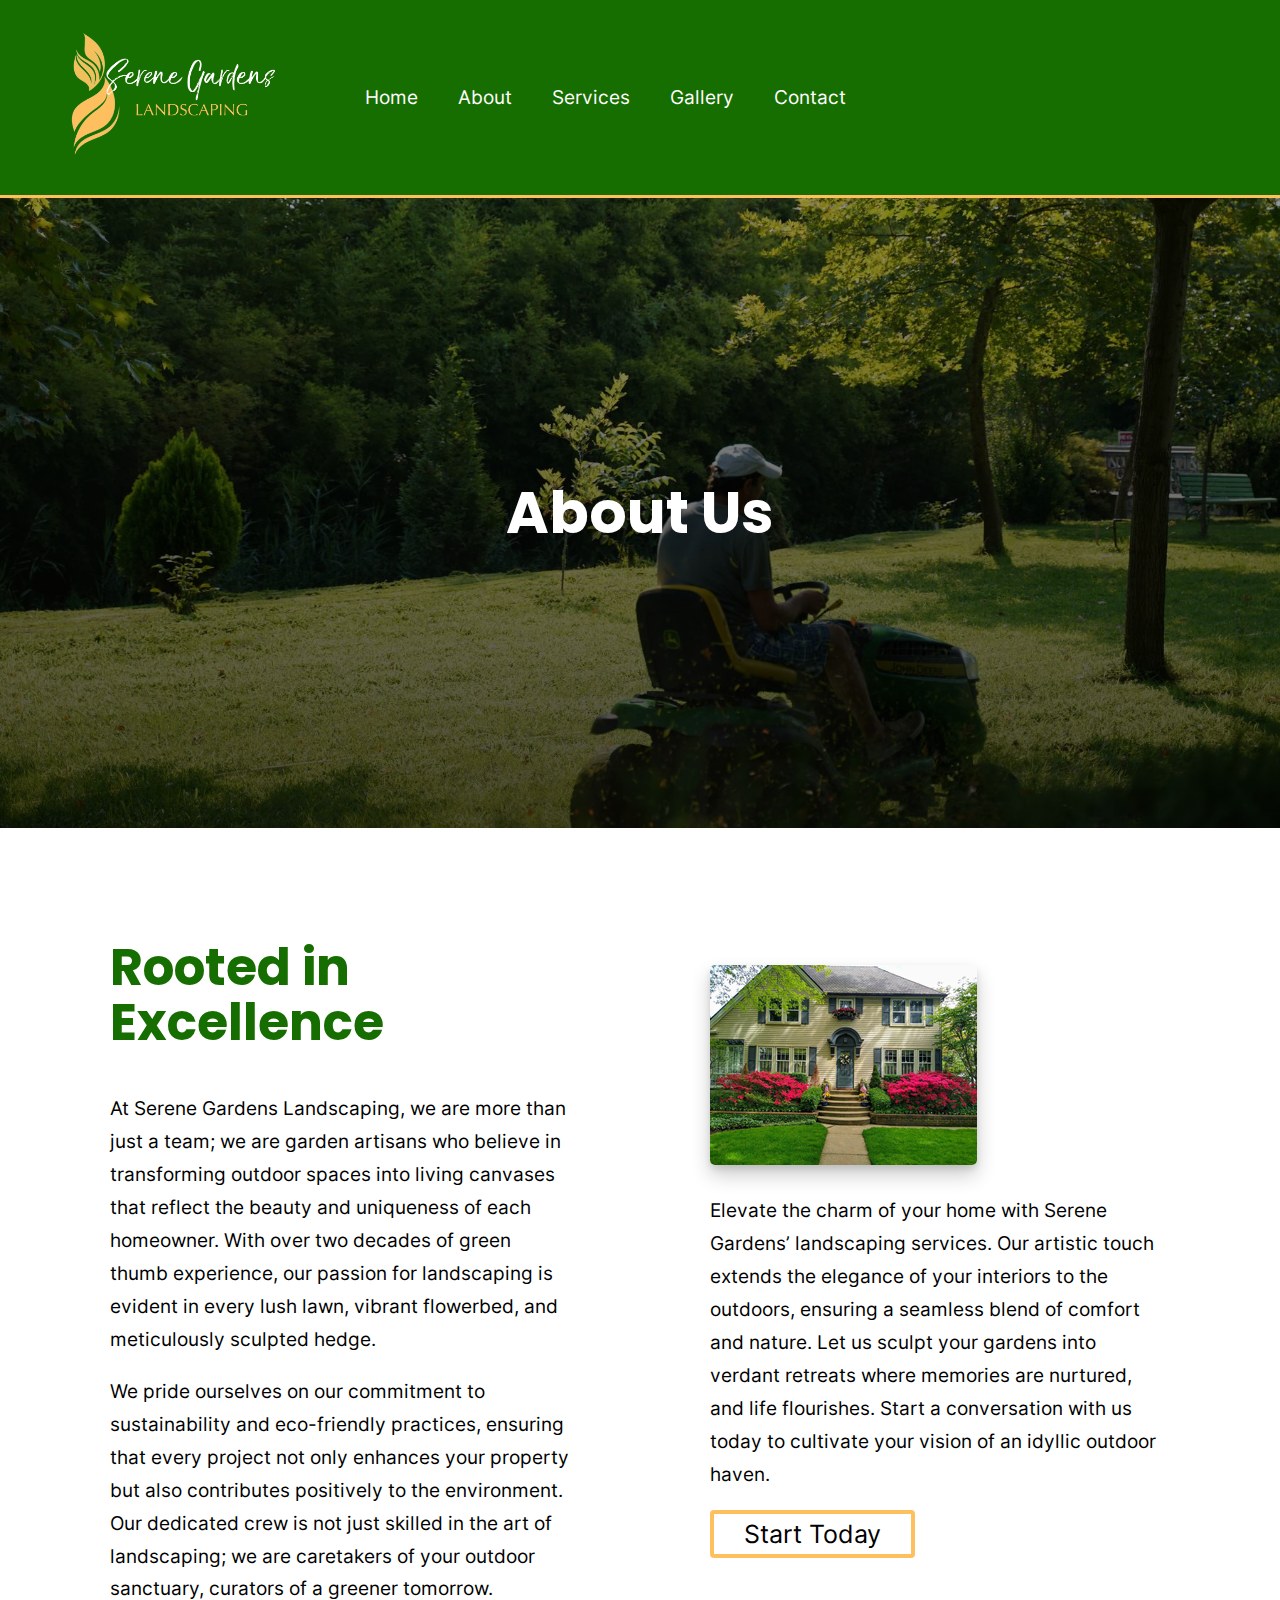
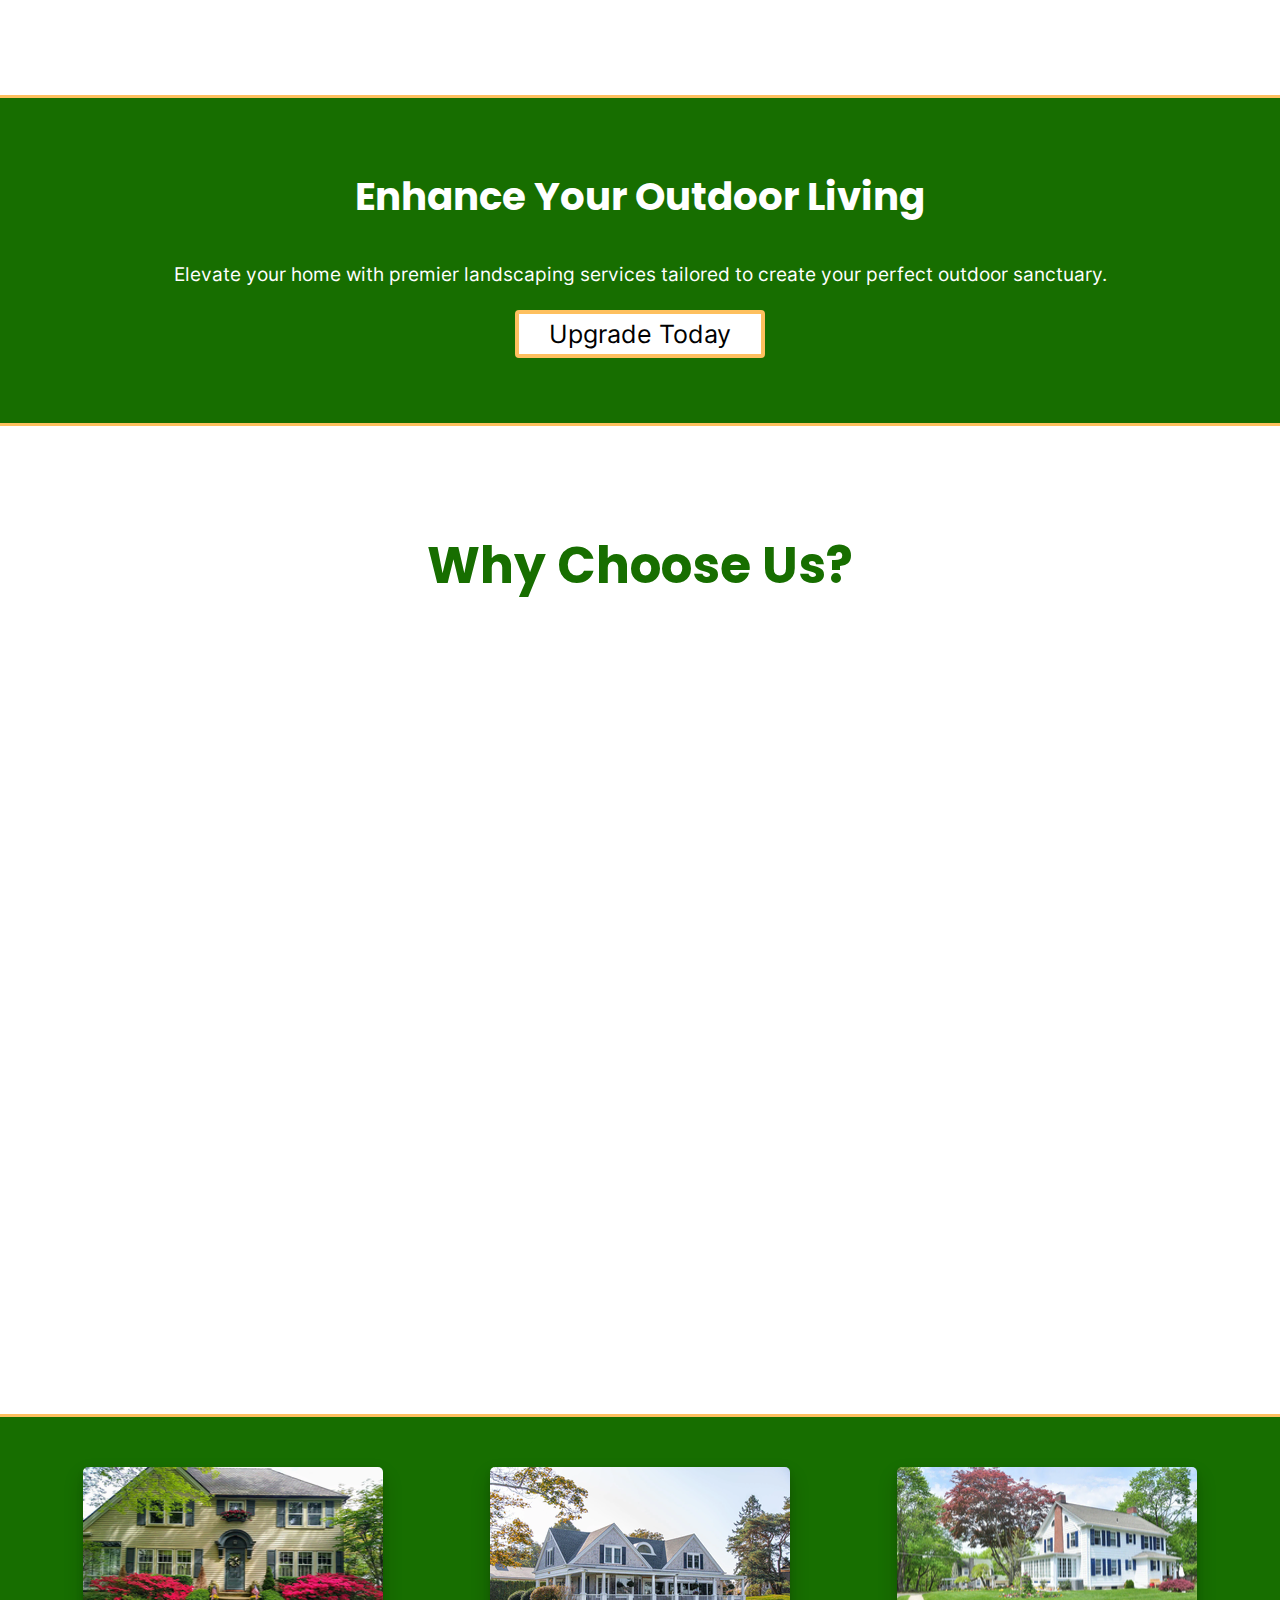
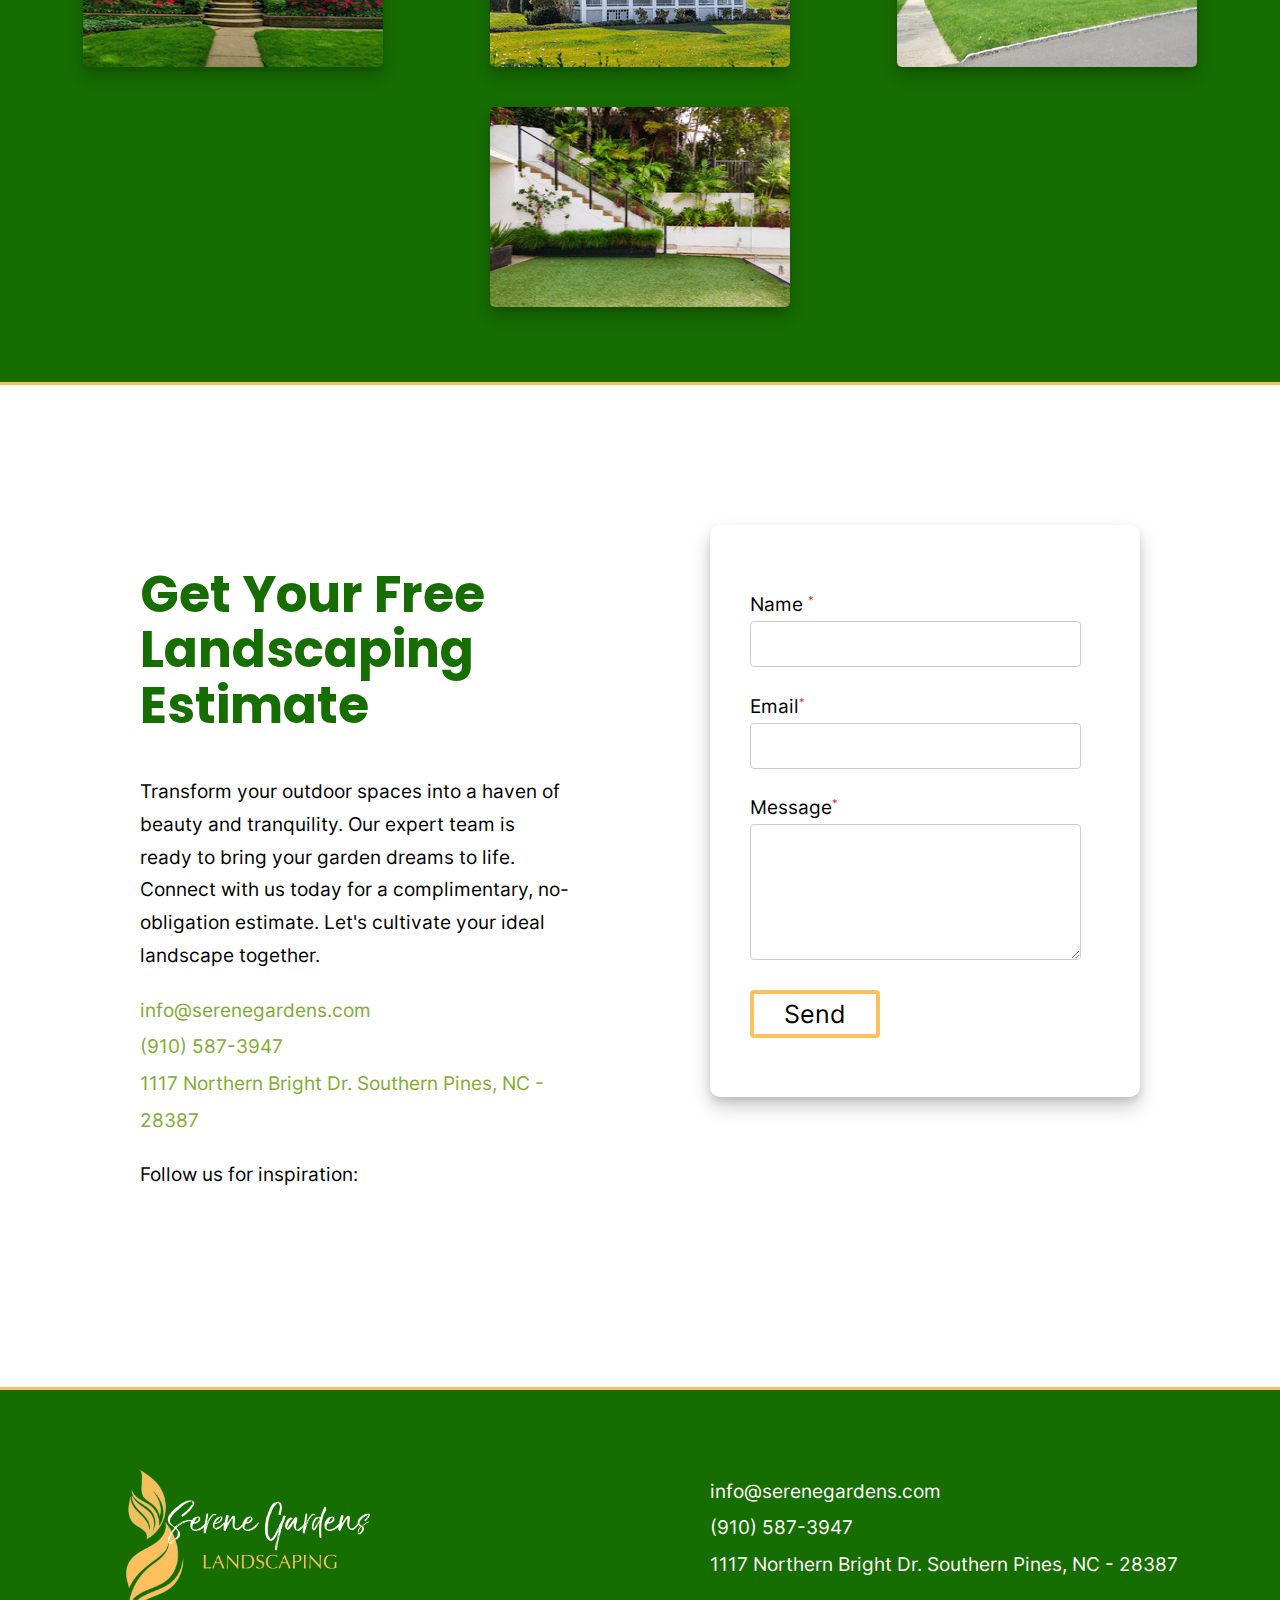
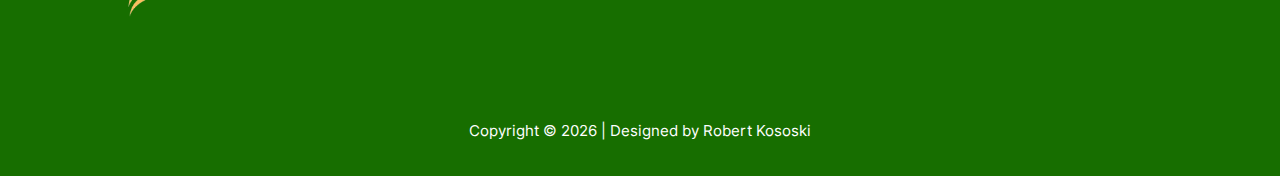
==== about.html @ 55a21458 "Initial Commit" ====
<!DOCTYPE html>
<html lang="en">
  <head>
    <meta charset="UTF-8" />
    <meta name="viewport" content="width=device-width, initial-scale=1.0" />
    <title>About | Serene Gardens | Southern Pines, NC</title>
    <link href="assets/scss/main.css" rel="stylesheet" />

    <!-- Above the fold images to preload -->
    <link rel="preload" href="assets/images/main-nav-logo.webp" as="image" />
    <link
      rel="preload"
      as="font"
      type="font/woff"
      href="/assets/fonts/Poppins-Black.woff"
      crossorigin
    />
    <link
      rel="preload"
      as="font"
      type="font/woff"
      href="/assets/fonts/Inter-Regular.woff"
      crossorigin
    />
    <!-- End preload -->
  </head>
  <body>
    <!-- ------------------START DESKTOP NAVIGATION---------------------------- -->
    <nav>
      <div class="navigation">
        <a class="nav-logo" href="index.html" target="_self">
          <img
            src="assets/images/main-nav-logo.webp"
            alt="Serene Gardens Landscaping"
          />
        </a>

        <a href="index.html" class="nav-link">Home</a>
        <a href="#" target="_self" class="nav-link">About</a>
        <div class="nav-item">
          <a href="#" target="_self" class="nav-link services-link">Services</a>
          <div class="dropdown-content">
            <a href="lawn-care.html" target="_self">Lawn Care</a>
            <a href="shrubbery.html" target="_self">Shrubbery</a>
            <a href="mowing-edging.html" target="_self">Mowing & Edging</a>
          </div>
        </div>
        <a href="gallery.html" target="_self" class="nav-link">Gallery</a>
        <a href="contact.html" target="_self" class="nav-link">Contact</a>
        <div class="mobile-menu">
          <a href="#"
            ><img
              class="hamburger-icon"
              src="assets/images/icons/hamburger.webp"
              alt="Mobile Menu"
          /></a>
        </div>
      </div>
    </nav>
    <!-- ------------------END DESKTOP NAVIGATION---------------------------- -->

    <!-- ------------------START MOBILE NAVIGATION---------------------------- -->
    <nav>
      <div class="mobile-menu-expanded">
        <div class="mobile-links">
          <a href="index.html" class="mobile-nav-link">Home</a><br />
          <a href="#" class="mobile-nav-link">About</a><br />
          <a href="lawn-care.html" class="mobile-nav-link">Lawn Care</a><br />
          <a href="shrubbery.html" class="mobile-nav-link">Shrubbery</a><br />
          <a href="mowing-edging.html" class="mobile-nav-link"
            >Mowing & Edging</a
          ><br />
          <a href="gallery.html" class="mobile-nav-link">Gallery</a> <br />
          <a href="contact.html" class="mobile-nav-link">Contact</a><br />
        </div>
      </div>
    </nav>
    <!-- ------------------END MOBILE NAVIGATION---------------------------- -->

    <!-- ------------------START HERO---------------------------- -->
    <div class="hero">
        <div class="hero-image-about">
          <div class="hero-text">
            <h1>About Us</h1>
            <!-- <p>Welcome to Our Website</p> -->
            <!-- <a href="contact.html"><button>Contact Us</button></a> -->
          </div>
        </div>
      </div>
    <!-- ------------------END HERO---------------------------- -->

    <!-- START 2 COLUMN FLEXBOX - ABOUT US-->
    <section class="two-column-flex-container about-us">
        <div class="two-column-flex-item">
            <h2>Rooted in Excellence</h2>
            <p>
                At Serene Gardens Landscaping, we are more than just a team; we are garden artisans who believe in transforming outdoor spaces into living canvases that reflect the beauty and uniqueness of each homeowner. With over two decades of green thumb experience, our passion for landscaping is evident in every lush lawn, vibrant flowerbed, and meticulously sculpted hedge.

            </p>
            <p>
                We pride ourselves on our commitment to sustainability and eco-friendly practices, ensuring that every project not only enhances your property but also contributes positively to the environment. Our dedicated crew is not just skilled in the art of landscaping; we are caretakers of your outdoor sanctuary, curators of a greener tomorrow.
            </p>
        </div>
        <div class="two-column-flex-item">
            <img class= "about-image" src="assets/images/small gallery/front of large home with red plants.webp">
            <p>
                Elevate the charm of your home with Serene Gardens’ landscaping services. Our artistic touch extends the elegance of your interiors to the outdoors, ensuring a seamless blend of comfort and nature. Let us sculpt your gardens into verdant retreats where memories are nurtured, and life flourishes. Start a conversation with us today to cultivate your vision of an idyllic outdoor haven.
            </p>
            <a href="#cta"><button>Start Today</button></a>
        </div>
    </section>
    <!-- END 2 COLUMN FLEXBOX - ABOUT US-->
    

    <!-- --START FULL WIDTH BANNER-- -->

    <section class="full-width-banner">
      <div>
        <h3>Enhance Your Outdoor Living</h3>
        <p>
          Elevate your home with premier landscaping services tailored to create
          your perfect outdoor sanctuary.
        </p>
        <a href="#cta"><button>Upgrade Today</button></a>
      </div>
    </section>

    <!-- --END FULL WIDTH BANNER-- -->

    <!-- --START TITLE WITH SUBTITLE-- -->

    <section class="title-subtitle">
      <div class="align-center">
        <h2>Why Choose Us?</h2>
        <!-- <h4>Learn More</h4> -->
      </div>
    </section>

    <!-- --END TITLE WITH SUBTITLE-- -->

    <!-- START 3 COLUMN FLEX CONTAINER - REASONS-->

    <section class="three-column-flex-container reasons-container">
        <div class="three-column-flex-item reasons fade-in-one" id="fade-in">
            <svg class= "reasons-svg" xmlns="http://www.w3.org/2000/svg" viewBox="0 0 576 512"><path d="M575.8 255.5c0 18-15 32.1-32 32.1h-32l.7 160.2c0 2.7-.2 5.4-.5 8.1V472c0 22.1-17.9 40-40 40H456c-1.1 0-2.2 0-3.3-.1c-1.4 .1-2.8 .1-4.2 .1H416 392c-22.1 0-40-17.9-40-40V448 384c0-17.7-14.3-32-32-32H256c-17.7 0-32 14.3-32 32v64 24c0 22.1-17.9 40-40 40H160 128.1c-1.5 0-3-.1-4.5-.2c-1.2 .1-2.4 .2-3.6 .2H104c-22.1 0-40-17.9-40-40V360c0-.9 0-1.9 .1-2.8V287.6H32c-18 0-32-14-32-32.1c0-9 3-17 10-24L266.4 8c7-7 15-8 22-8s15 2 21 7L564.8 231.5c8 7 12 15 11 24z"/></svg>
            <h3>Experience</h3>
            <h5>Decades of Green Thumbs</h5>
            <p>
                Our seasoned experts bring over 20 years of horticultural prowess, transforming ordinary yards into extraordinary landscapes. We're not just lawn experts; we're passionate stewards of your green space
            </p>
        </div>

        <div class="three-column-flex-item reasons fade-in-two" id="fade-in">
            <svg class= "reasons-svg" xmlns="http://www.w3.org/2000/svg" viewBox="0 0 384 512"><path d="M272 384c9.6-31.9 29.5-59.1 49.2-86.2l0 0c5.2-7.1 10.4-14.2 15.4-21.4c19.8-28.5 31.4-63 31.4-100.3C368 78.8 289.2 0 192 0S16 78.8 16 176c0 37.3 11.6 71.9 31.4 100.3c5 7.2 10.2 14.3 15.4 21.4l0 0c19.8 27.1 39.7 54.4 49.2 86.2H272zM192 512c44.2 0 80-35.8 80-80V416H112v16c0 44.2 35.8 80 80 80zM112 176c0 8.8-7.2 16-16 16s-16-7.2-16-16c0-61.9 50.1-112 112-112c8.8 0 16 7.2 16 16s-7.2 16-16 16c-44.2 0-80 35.8-80 80z"/></svg>
            <h3>Solutions</h3>
            <h5>Tailored Landscaping Mastery</h5>
            <p>
                Every garden has its own soul, and we listen to it. Our landscaping solutions are crafted to fit the unique contour and personality of your property, ensuring your outdoor space is a reflection of you.
            </p>
        </div>
        <div class="three-column-flex-item reasons fade-in-three" id="fade-in">
            <svg class= "reasons-svg" xmlns="http://www.w3.org/2000/svg" viewBox="0 0 640 512"><path d="M323.4 85.2l-96.8 78.4c-16.1 13-19.2 36.4-7 53.1c12.9 17.8 38 21.3 55.3 7.8l99.3-77.2c7-5.4 17-4.2 22.5 2.8s4.2 17-2.8 22.5l-20.9 16.2L550.2 352H592c26.5 0 48-21.5 48-48V176c0-26.5-21.5-48-48-48H516h-4-.7l-3.9-2.5L434.8 79c-15.3-9.8-33.2-15-51.4-15c-21.8 0-43 7.5-60 21.2zm22.8 124.4l-51.7 40.2C263 274.4 217.3 268 193.7 235.6c-22.2-30.5-16.6-73.1 12.7-96.8l83.2-67.3c-11.6-4.9-24.1-7.4-36.8-7.4C234 64 215.7 69.6 200 80l-72 48H48c-26.5 0-48 21.5-48 48V304c0 26.5 21.5 48 48 48H156.2l91.4 83.4c19.6 17.9 49.9 16.5 67.8-3.1c5.5-6.1 9.2-13.2 11.1-20.6l17 15.6c19.5 17.9 49.9 16.6 67.8-2.9c4.5-4.9 7.8-10.6 9.9-16.5c19.4 13 45.8 10.3 62.1-7.5c17.9-19.5 16.6-49.9-2.9-67.8l-134.2-123z"/></svg>
            <h3>Reliability</h3>
            <h5>Consistently Excellent</h5>
            <p>
                In the world of landscaping, we are the steadfast oaks. Our commitment to consistency and excellence ensures that every blade of grass, every trimmed hedge is a testament to lasting quality
            </p>
        </div>
    </section>

    <!-- END 3 COLUMN FLEX CONTAINER - REASONS-->

    <!----------------START SMALL GALLERY------------------------->

    <section class="full-width-banner">
      <div class="small-gallery">
        <div class="image-container">
          <img
            src="assets/images/small gallery/front of large home with red plants.webp"
            loading="lazy"
            alt="front of large home with red plants"
          />
        </div>
        <div class="image-container">
          <img
            src="assets/images/small gallery/large home with large porch.webp"
            loading="lazy"
            alt="large home with large porch"
          />
        </div>
        <div class="image-container">
          <img
            src="assets/images/small gallery/large white home with large maroon tree.webp"
            loading="lazy"
            alt="large home with large maroon tree"
          />
        </div>
        <div class="image-container">
          <img
            src="assets/images/small gallery/modern back yard with staircase.webp"
            loading="lazy"
            alt="modern back yard with staircase"
          />
        </div>
      </div>
    </section>

    <!----------------END SMALL GALLERY------------------------->


    <!----START CALL TO ACTION---->

    <section class="two-column-flex-container section-contact cta" id="cta">
      <div class="two-column-flex-item section-contact-links">
        <h2>Get Your Free Landscaping Estimate</h2>
        <p>
          Transform your outdoor spaces into a haven of beauty and tranquility.
          Our expert team is ready to bring your garden dreams to life. Connect
          with us today for a complimentary, no-obligation estimate. Let's
          cultivate your ideal landscape together.
        </p>
        <div class="contact-info">
          <a class="email-address"></a>
          <br />
          <a class="phone-number"></a>
          <br />
          <a class="physical-address" target="_blank"></a>
          <br />
          <p>Follow us for inspiration:</p>
          <div class="social-icons-black">
            <a href="#"
              ><img
                class="facebook"
                src="assets/images/icons/facebook.svg"
                alt="Facebook"
                loading="lazy"
            /></a>
            <a href="#"
              ><img
                class="instagram"
                src="assets/images/icons/instagram.svg"
                alt="Instagram"
                loading="lazy"
            /></a>
            <a href="#"
              ><img
                class="x"
                src="assets/images/icons/x.svg"
                alt="x"
                loading="lazy"
            /></a>
          </div>
        </div>
      </div>
      <div class="two-column-flex-item">
        <form class="contact-form" name="contact">
          <p>
            <label for="name"
              >Name <span class="required-asterisk">*</span></label
            ><br />
            <input
              class="text-entry"
              required
              type="text"
              name="name"
              id="name"
            />
          </p>
          <p>
            <label for="email"
              >Email<span class="required-asterisk">*</span></label
            ><br />
            <input
              class="text-entry"
              required
              type="email"
              name="email"
              id="email"
            />
          </p>
          <p>
            <label for="message"
              >Message<span class="required-asterisk">*</span></label
            ><br />
            <textarea
              class="message-entry"
              required
              name="message"
              id="message"
            ></textarea>
          </p>
          <p class="submit-btn-container">
            <input class="submit-button" type="submit" value="Send" />
          </p>
        </form>
      </div>
    </section>

    <!----END CALL TO ACTION---->

    <!-- ------------------START FOOTER---------------------------- -->
    <footer>
      <div class="two-column-flex-container">
        <div class="two-column-flex-item footer-image-container">
          <a href="index.html"
            ><img
              class="footer-image"
              src="assets/images/main-nav-logo.webp"
              alt="Serene Gardens Landscaping"
              loading="lazy"
          /></a>
        </div>
        <div class="two-column-flex-item footer-right-container">
          <div class="footer-right">
            <a class="email-address" aria-label="Open up mail client"></a>
            <br />
            <a class="phone-number" aria-label="Call number"></a>
            <br />
            <a
              class="physical-address"
              target="_blank"
              aria-label="Open up google maps"
            ></a>
            <div class="social-icons">
              <a href="#"
                ><img
                  class="facebook"
                  src="assets/images/icons/facebook.svg"
                  alt="Facebook"
                  loading="lazy"
              /></a>
              <a href="#"
                ><img
                  class="instagram"
                  src="assets/images/icons/instagram.svg"
                  alt="Instagram"
                  loading="lazy"
              /></a>
              <a href="#"
                ><img
                  class="x"
                  src="assets/images/icons/x.svg"
                  alt="x"
                  loading="lazy"
              /></a>
            </div>
          </div>
        </div>
      </div>
      <div class="copyright">
        <p>
          Copyright © <span class="copyright-date"></span> | Designed by
          <a href="https://robertkososki.com" target="_blank">Robert Kososki</a>
        </p>
      </div>
    </footer>
    <!-- ------------------END FOOTER---------------------------- -->

    <script defer src="assets/js/footer.js"></script>
    <script type="module" src="assets/js/contact.js"></script>
    <script src="assets/js/nav.js"></script>
    <script type="module" src="assets/js/variables.js"></script>
    <script type="module" src="assets/js/sections.js"></script>
  </body>
</html>
---- assets/scss/main.css ----
:root {
  --primary-color: #176E00;
  --secondary-color: #fec05f;
  --background-color: #ffffff;
}

:root {
  --email-address: "info@serenegardens.com";
  --phone-number: "(910) 587-3947";
  --physical-address: "1117 Northern Bright Dr. Southern Pines, NC - 28387";
}

@font-face {
  font-family: "Poppins";
  src: url(/assets/fonts/Poppins-Regular.woff);
  font-style: normal;
  font-weight: normal;
}
@font-face {
  font-family: "Poppins";
  src: url(/assets/fonts/Poppins-Bold.woff);
  font-style: normal;
  font-weight: bold;
}
@font-face {
  font-family: "Poppins Black";
  src: url(/assets/fonts/Poppins-Black.woff);
  font-style: normal;
  font-weight: normal;
}
@font-face {
  font-family: "Poppins";
  src: url(/assets/fonts/Poppins-Italic.woff);
  font-style: italic;
  font-weight: normal;
}
@font-face {
  font-family: "Poppins";
  src: url(/assets/fonts/Poppins-Bold-italic.woff);
  font-style: italic;
  font-weight: bold;
}
@font-face {
  font-family: "Inter";
  src: url(/assets/fonts/Inter-Regular.woff);
  font-weight: normal;
}
@font-face {
  font-family: "Inter";
  src: url(/assets/fonts/Inter-Bold.woff);
  font-weight: bold;
}
.email-address::before {
  content: var(--email-address);
}

.phone-number::before {
  content: var(--phone-number);
}

.physical-address::before {
  content: var(--physical-address);
}

:root {
  --primary-color: #176E00;
  --secondary-color: #fec05f;
  --background-color: #ffffff;
}

:root {
  --email-address: "info@serenegardens.com";
  --phone-number: "(910) 587-3947";
  --physical-address: "1117 Northern Bright Dr. Southern Pines, NC - 28387";
}

@font-face {
  font-family: "Poppins";
  src: url(/assets/fonts/Poppins-Regular.woff);
  font-style: normal;
  font-weight: normal;
}
@font-face {
  font-family: "Poppins";
  src: url(/assets/fonts/Poppins-Bold.woff);
  font-style: normal;
  font-weight: bold;
}
@font-face {
  font-family: "Poppins Black";
  src: url(/assets/fonts/Poppins-Black.woff);
  font-style: normal;
  font-weight: normal;
}
@font-face {
  font-family: "Poppins";
  src: url(/assets/fonts/Poppins-Italic.woff);
  font-style: italic;
  font-weight: normal;
}
@font-face {
  font-family: "Poppins";
  src: url(/assets/fonts/Poppins-Bold-italic.woff);
  font-style: italic;
  font-weight: bold;
}
@font-face {
  font-family: "Inter";
  src: url(/assets/fonts/Inter-Regular.woff);
  font-weight: normal;
}
@font-face {
  font-family: "Inter";
  src: url(/assets/fonts/Inter-Bold.woff);
  font-weight: bold;
}
.email-address::before {
  content: var(--email-address);
}

.phone-number::before {
  content: var(--phone-number);
}

.physical-address::before {
  content: var(--physical-address);
}

.two-column-flex-container {
  display: flex;
  flex-wrap: wrap;
}

.two-column-flex-item {
  flex: 1;
  padding: 70px;
}

@media (max-width: 768px) {
  .two-column-flex-container {
    flex-direction: column;
  }
  .two-column-flex-item {
    justify-content: center;
    align-items: center;
    max-width: 90%;
    padding: 50px 10px 50px 10px;
  }
}
@media (max-width: 768px) {
  .section-image-text-image {
    margin-left: -10% !important;
  }
  .section-image-text-text {
    margin-right: -10% !important;
  }
}
.section-image-text {
  padding: 70px 0px 70px 0px;
  align-items: center;
}

.section-image-text-image img {
  margin-left: 10%;
  max-width: 80vw;
  height: auto;
  box-shadow: 0 4px 6px rgba(0, 0, 0, 0.1), 0 10px 20px rgba(0, 0, 0, 0.2);
  border-color: #176E00;
  border-radius: 5px;
}

.section-image-text-text {
  margin-right: 10%;
}

.row-flex-container {
  display: flex;
  justify-content: center;
  flex-direction: row;
}

.flex-row {
  text-align: center;
}

.flex-row img {
  max-width: 50%;
}

.three-column-flex-container {
  display: flex;
  flex-wrap: wrap;
}

.three-column-flex-item img {
  height: 200px;
  box-shadow: 0 4px 6px rgba(0, 0, 0, 0.1), 0 10px 20px rgba(0, 0, 0, 0.2);
  border-radius: 5px;
}

.three-column-flex-item {
  flex: 1;
  border-radius: 5px;
  padding: 35px;
  margin: 25px;
  text-align: center;
}

.three-column-flex-item p {
  text-align: left;
}

@media (max-width: 768px) {
  .three-column-flex-container {
    flex-direction: column;
  }
  .three-column-flex-item {
    justify-content: center;
    align-items: center;
    max-width: 90%;
  }
}
.services {
  padding: 0px 0px 70px 0px;
}

.services img {
  width: 200px;
  height: 200px;
  border-radius: 50%;
}

.reviews img {
  height: 2.7em;
  box-shadow: none;
}

.reviews {
  padding: 0px 20px 120px 20px;
  border-bottom: 3px solid #fec05f;
}

.reviewer {
  color: #176E00;
  text-align: center !important;
}

.review-location {
  font-size: 0.8em;
  text-align: center !important;
}

.star {
  color: #fec05f;
}

.review {
  box-shadow: 0 4px 6px rgba(0, 0, 0, 0.1), 0 10px 20px rgba(0, 0, 0, 0.2);
}

.reviews-one {
  opacity: 0;
  transition: opacity 1s ease-in-out;
}

.reviews-two {
  opacity: 0;
  transition: opacity 2s ease-in-out;
}

.reviews-three {
  opacity: 0;
  transition: opacity 3s ease-in-out;
}

.fade-in-view {
  opacity: 1;
}

.full-width-banner {
  background-color: #176E00;
  background-image: url("/assets/images/graphics/transparent-grass.webp");
  background-attachment: fixed;
  background-repeat: repeat;
  color: #ffffff;
  text-align: center;
  padding-top: 40px;
  padding-bottom: 65px;
  border-top: solid 3px #fec05f;
  border-bottom: solid 3px #fec05f;
}

.small-gallery {
  display: flex;
  justify-content: space-around;
  flex-wrap: wrap;
  gap: 20px;
}

.image-container {
  border-radius: 5px;
  overflow: hidden;
  box-shadow: 0 4px 6px rgba(0, 0, 0, 0.1), 0 10px 20px rgba(0, 0, 0, 0.2);
  line-height: 0;
  margin: 10px;
}

.small-gallery img {
  height: 200px;
  width: 300px;
  display: block;
}

.title-subtitle {
  padding: 70px 0px;
}

@media (max-width: 768px) {
  .section-contact {
    padding: 20px !important;
  }
  .section-contact-links {
    text-align: center;
  }
  .submit-btn-container {
    text-align: center;
  }
}
.section-contact {
  padding: 70px;
}

@media (max-width: 768px) {
  .individual-service p {
    padding-left: 10px !important;
    padding-right: 10px !important;
  }
}
.individual-service {
  padding: 70px 20px 70px 20px;
}

.individual-service img {
  box-shadow: 0 4px 6px rgba(0, 0, 0, 0.1), 0 10px 20px rgba(0, 0, 0, 0.2);
  border-radius: 5px;
}

.individual-service p {
  padding-right: 15%;
  padding-left: 15%;
}

@media (max-width: 768px) {
  .icon-with-text {
    margin: 0 auto;
  }
  .icon-with-text-icon {
    min-width: 40px !important;
    max-width: 40px !important;
  }
}
.icon-with-text {
  padding: 0px 20px 70px 20px;
  margin: 0 auto;
  max-width: 900px;
}

.individual-icon-with-text {
  display: flex;
  align-items: center;
  margin-bottom: 10px;
}

.icon-with-text-icon {
  margin-right: 20px;
  min-width: 60px;
  max-width: 60px;
  fill: #176E00;
  border: solid 3px #fec05f;
  border-radius: 50%;
}

.icon-with-text-one {
  opacity: 0;
  transition: opacity 1s ease-in-out;
}

.icon-with-text-two {
  opacity: 0;
  transition: opacity 2s ease-in-out;
}

.icon-with-text-three {
  opacity: 0;
  transition: opacity 3s ease-in-out;
}

.icon-with-text-four {
  opacity: 0;
  transition: opacity 4s ease-in-out;
}

.about-us {
  align-items: center;
}

.reasons h5 {
  color: #176E00;
}

.fade-in-one {
  opacity: 0;
  transition: opacity 1s ease-in-out !important;
}

.fade-in-two {
  opacity: 0;
  transition: opacity 2s ease-in-out !important;
}

.fade-in-three {
  opacity: 0;
  transition: opacity 3s ease-in-out !important;
}

.fade-in-four {
  opacity: 0;
  transition: opacity 4s ease-in-out !important;
}

.fade-in-five {
  opacity: 0;
  transition: opacity 5s ease-in-out !important;
}

.fade-in-view {
  opacity: 1 !important;
}

.reasons-container {
  display: flex;
  justify-content: space-around;
  align-items: flex-start;
  flex-wrap: wrap;
  padding: 10px 20px 70px 20px;
}

.reasons-svg {
  margin-bottom: 15px;
  width: 70px;
  height: 70px;
  fill: #80AC31;
}

.reasons-title {
  margin: 0;
  padding-top: 10px;
}

.about-image {
  box-shadow: 0 4px 6px rgba(0, 0, 0, 0.1), 0 10px 20px rgba(0, 0, 0, 0.2);
  border-radius: 5px;
}

:root {
  --primary-color: #176E00;
  --secondary-color: #fec05f;
  --background-color: #ffffff;
}

:root {
  --email-address: "info@serenegardens.com";
  --phone-number: "(910) 587-3947";
  --physical-address: "1117 Northern Bright Dr. Southern Pines, NC - 28387";
}

@font-face {
  font-family: "Poppins";
  src: url(/assets/fonts/Poppins-Regular.woff);
  font-style: normal;
  font-weight: normal;
}
@font-face {
  font-family: "Poppins";
  src: url(/assets/fonts/Poppins-Bold.woff);
  font-style: normal;
  font-weight: bold;
}
@font-face {
  font-family: "Poppins Black";
  src: url(/assets/fonts/Poppins-Black.woff);
  font-style: normal;
  font-weight: normal;
}
@font-face {
  font-family: "Poppins";
  src: url(/assets/fonts/Poppins-Italic.woff);
  font-style: italic;
  font-weight: normal;
}
@font-face {
  font-family: "Poppins";
  src: url(/assets/fonts/Poppins-Bold-italic.woff);
  font-style: italic;
  font-weight: bold;
}
@font-face {
  font-family: "Inter";
  src: url(/assets/fonts/Inter-Regular.woff);
  font-weight: normal;
}
@font-face {
  font-family: "Inter";
  src: url(/assets/fonts/Inter-Bold.woff);
  font-weight: bold;
}
.email-address::before {
  content: var(--email-address);
}

.phone-number::before {
  content: var(--phone-number);
}

.physical-address::before {
  content: var(--physical-address);
}

body, html {
  margin: 0;
  padding: 0;
  height: 100%;
  line-height: 1.7em;
  font-size: 1.1em;
  font-family: "Inter", "Sans-Serif";
}

section {
  padding: 0px 40px;
}

a {
  text-decoration: none;
  color: #80AC31;
}

a, button {
  cursor: pointer;
}

h1, h2, h3, h4, h5, h6 {
  font-family: "Poppins", "Sans-Serif";
  line-height: 1.1em;
}

h1 {
  font-size: 3em;
}

h2 {
  font-size: 2.6em;
  color: #176E00;
}

h3 {
  font-size: 2em;
}

h4 {
  font-size: 1.3em;
}

p {
  line-height: 1.7em;
  font-size: 1em;
  font-family: "Inter", "Sans-Serif";
}

a, li, ul, button, form, input, textarea {
  font-family: "Inter", "Sans-Serif";
}

.align-center {
  text-align: center;
}

.contact-info {
  line-height: 1.9em;
}

:root {
  --primary-color: #176E00;
  --secondary-color: #fec05f;
  --background-color: #ffffff;
}

:root {
  --email-address: "info@serenegardens.com";
  --phone-number: "(910) 587-3947";
  --physical-address: "1117 Northern Bright Dr. Southern Pines, NC - 28387";
}

@font-face {
  font-family: "Poppins";
  src: url(/assets/fonts/Poppins-Regular.woff);
  font-style: normal;
  font-weight: normal;
}
@font-face {
  font-family: "Poppins";
  src: url(/assets/fonts/Poppins-Bold.woff);
  font-style: normal;
  font-weight: bold;
}
@font-face {
  font-family: "Poppins Black";
  src: url(/assets/fonts/Poppins-Black.woff);
  font-style: normal;
  font-weight: normal;
}
@font-face {
  font-family: "Poppins";
  src: url(/assets/fonts/Poppins-Italic.woff);
  font-style: italic;
  font-weight: normal;
}
@font-face {
  font-family: "Poppins";
  src: url(/assets/fonts/Poppins-Bold-italic.woff);
  font-style: italic;
  font-weight: bold;
}
@font-face {
  font-family: "Inter";
  src: url(/assets/fonts/Inter-Regular.woff);
  font-weight: normal;
}
@font-face {
  font-family: "Inter";
  src: url(/assets/fonts/Inter-Bold.woff);
  font-weight: bold;
}
.email-address::before {
  content: var(--email-address);
}

.phone-number::before {
  content: var(--phone-number);
}

.physical-address::before {
  content: var(--physical-address);
}

:root {
  --primary-color: #176E00;
  --secondary-color: #fec05f;
  --background-color: #ffffff;
}

:root {
  --email-address: "info@serenegardens.com";
  --phone-number: "(910) 587-3947";
  --physical-address: "1117 Northern Bright Dr. Southern Pines, NC - 28387";
}

@font-face {
  font-family: "Poppins";
  src: url(/assets/fonts/Poppins-Regular.woff);
  font-style: normal;
  font-weight: normal;
}
@font-face {
  font-family: "Poppins";
  src: url(/assets/fonts/Poppins-Bold.woff);
  font-style: normal;
  font-weight: bold;
}
@font-face {
  font-family: "Poppins Black";
  src: url(/assets/fonts/Poppins-Black.woff);
  font-style: normal;
  font-weight: normal;
}
@font-face {
  font-family: "Poppins";
  src: url(/assets/fonts/Poppins-Italic.woff);
  font-style: italic;
  font-weight: normal;
}
@font-face {
  font-family: "Poppins";
  src: url(/assets/fonts/Poppins-Bold-italic.woff);
  font-style: italic;
  font-weight: bold;
}
@font-face {
  font-family: "Inter";
  src: url(/assets/fonts/Inter-Regular.woff);
  font-weight: normal;
}
@font-face {
  font-family: "Inter";
  src: url(/assets/fonts/Inter-Bold.woff);
  font-weight: bold;
}
.email-address::before {
  content: var(--email-address);
}

.phone-number::before {
  content: var(--phone-number);
}

.physical-address::before {
  content: var(--physical-address);
}

@media only screen and (max-width: 768px) {
  .social-icons, .social-icons-black {
    justify-content: center;
  }
}
.social-icons {
  display: flex;
  align-items: center;
}

.social-icons img {
  width: 2em;
  padding: 12px 12px 0px 0px;
  filter: brightness(0) invert(1);
}

.social-icons-black {
  display: flex;
  align-items: center;
}

.social-icons-black img {
  width: 2em;
  padding: 12px 12px 0px 0px;
}

:root {
  --primary-color: #176E00;
  --secondary-color: #fec05f;
  --background-color: #ffffff;
}

:root {
  --email-address: "info@serenegardens.com";
  --phone-number: "(910) 587-3947";
  --physical-address: "1117 Northern Bright Dr. Southern Pines, NC - 28387";
}

@font-face {
  font-family: "Poppins";
  src: url(/assets/fonts/Poppins-Regular.woff);
  font-style: normal;
  font-weight: normal;
}
@font-face {
  font-family: "Poppins";
  src: url(/assets/fonts/Poppins-Bold.woff);
  font-style: normal;
  font-weight: bold;
}
@font-face {
  font-family: "Poppins Black";
  src: url(/assets/fonts/Poppins-Black.woff);
  font-style: normal;
  font-weight: normal;
}
@font-face {
  font-family: "Poppins";
  src: url(/assets/fonts/Poppins-Italic.woff);
  font-style: italic;
  font-weight: normal;
}
@font-face {
  font-family: "Poppins";
  src: url(/assets/fonts/Poppins-Bold-italic.woff);
  font-style: italic;
  font-weight: bold;
}
@font-face {
  font-family: "Inter";
  src: url(/assets/fonts/Inter-Regular.woff);
  font-weight: normal;
}
@font-face {
  font-family: "Inter";
  src: url(/assets/fonts/Inter-Bold.woff);
  font-weight: bold;
}
.email-address::before {
  content: var(--email-address);
}

.phone-number::before {
  content: var(--phone-number);
}

.physical-address::before {
  content: var(--physical-address);
}

@media only screen and (min-width: 768px) {
  .mobile-menu-expanded {
    display: none;
  }
}
.navigation {
  padding: 25px;
  background-color: #176E00;
  display: flex;
  align-items: center;
  border-bottom: solid 3px #fec05f;
}

.mobile-menu {
  display: none;
}

.nav-logo img {
  max-width: 250px;
  padding-right: 70px;
}

.nav-link {
  padding: 20px;
  color: #ffffff;
  text-decoration: none;
  font-size: 1em;
}

@media only screen and (max-width: 768px) {
  .mobile-menu {
    display: flex;
    margin-left: auto; /* This will push the hamburger menu to the right */
  }
  .nav-link {
    display: none;
  }
  .mobile-display-style {
    padding: 46px 20px 46px 20px;
  }
  .mobile-menu-expanded {
    display: flex;
    align-items: center;
    justify-content: center;
    text-align: center;
    border-bottom: solid 3px #fec05f;
  }
  .mobile-menu-link-style {
    font-size: 1.1em;
    line-height: 3.1em;
    text-decoration: none;
    color: #ffffff;
  }
  .navigation {
    border-bottom: none;
  }
}
.mobile-links {
  display: none;
}

.navigation .nav-item {
  position: relative;
}

.dropdown-content {
  display: none;
  position: absolute;
  background-color: #f9f9f9;
  min-width: 160px;
  box-shadow: 0px 8px 16px 0px rgba(0, 0, 0, 0.2);
  z-index: 1;
  border-top: solid 3px #fec05f;
}

.dropdown-content a {
  color: #176E00;
  padding: 12px 16px;
  text-decoration: none;
  display: block;
}

.dropdown-content a:hover {
  color: #000000;
}

.navigation .nav-item:hover .dropdown-content {
  display: block;
}

/* Mobile Navigation */
:root {
  --primary-color: #176E00;
  --secondary-color: #fec05f;
  --background-color: #ffffff;
}

:root {
  --email-address: "info@serenegardens.com";
  --phone-number: "(910) 587-3947";
  --physical-address: "1117 Northern Bright Dr. Southern Pines, NC - 28387";
}

@font-face {
  font-family: "Poppins";
  src: url(/assets/fonts/Poppins-Regular.woff);
  font-style: normal;
  font-weight: normal;
}
@font-face {
  font-family: "Poppins";
  src: url(/assets/fonts/Poppins-Bold.woff);
  font-style: normal;
  font-weight: bold;
}
@font-face {
  font-family: "Poppins Black";
  src: url(/assets/fonts/Poppins-Black.woff);
  font-style: normal;
  font-weight: normal;
}
@font-face {
  font-family: "Poppins";
  src: url(/assets/fonts/Poppins-Italic.woff);
  font-style: italic;
  font-weight: normal;
}
@font-face {
  font-family: "Poppins";
  src: url(/assets/fonts/Poppins-Bold-italic.woff);
  font-style: italic;
  font-weight: bold;
}
@font-face {
  font-family: "Inter";
  src: url(/assets/fonts/Inter-Regular.woff);
  font-weight: normal;
}
@font-face {
  font-family: "Inter";
  src: url(/assets/fonts/Inter-Bold.woff);
  font-weight: bold;
}
.email-address::before {
  content: var(--email-address);
}

.phone-number::before {
  content: var(--phone-number);
}

.physical-address::before {
  content: var(--physical-address);
}

.hero-image-index {
  background-image: linear-gradient(rgba(0, 0, 0, 0.4), rgba(0, 0, 0, 0.7)), url("/assets/images/images/lawn-mower.webp");
  height: 70vh;
  background-position: center;
  background-repeat: no-repeat;
  background-size: cover;
  position: relative;
}

.hero-image-contact {
  background-image: linear-gradient(rgba(0, 0, 0, 0.4), rgba(0, 0, 0, 0.7)), url("/assets/images/images/man weed wacking.webp");
  height: 70vh;
  background-position: center;
  background-repeat: no-repeat;
  background-size: cover;
  position: relative;
  box-shadow: 10px;
}

.hero-image-services {
  background-image: linear-gradient(rgba(0, 0, 0, 0.4), rgba(0, 0, 0, 0.7)), url("/assets/images/images/grass.webp");
  height: 70vh;
  background-position: center;
  background-repeat: no-repeat;
  background-size: cover;
  position: relative;
  box-shadow: 10px;
}

.hero-image-gallery {
  background-image: linear-gradient(rgba(0, 0, 0, 0.4), rgba(0, 0, 0, 0.7)), url("/assets/images/images/vast landscape with many trees.webp");
  height: 70vh;
  background-position: center;
  background-repeat: no-repeat;
  background-size: cover;
  position: relative;
  box-shadow: 10px;
}

.hero-image-about {
  background-image: linear-gradient(rgba(0, 0, 0, 0.4), rgba(0, 0, 0, 0.7)), url("/assets/images/images/person mowing yard.webp");
  height: 70vh;
  background-position: center;
  background-repeat: no-repeat;
  background-size: cover;
  position: relative;
  box-shadow: 10px;
}

.hero-text {
  text-align: center;
  position: absolute;
  top: 50%;
  left: 50%;
  transform: translate(-50%, -50%);
  color: white;
}

:root {
  --primary-color: #176E00;
  --secondary-color: #fec05f;
  --background-color: #ffffff;
}

:root {
  --email-address: "info@serenegardens.com";
  --phone-number: "(910) 587-3947";
  --physical-address: "1117 Northern Bright Dr. Southern Pines, NC - 28387";
}

@font-face {
  font-family: "Poppins";
  src: url(/assets/fonts/Poppins-Regular.woff);
  font-style: normal;
  font-weight: normal;
}
@font-face {
  font-family: "Poppins";
  src: url(/assets/fonts/Poppins-Bold.woff);
  font-style: normal;
  font-weight: bold;
}
@font-face {
  font-family: "Poppins Black";
  src: url(/assets/fonts/Poppins-Black.woff);
  font-style: normal;
  font-weight: normal;
}
@font-face {
  font-family: "Poppins";
  src: url(/assets/fonts/Poppins-Italic.woff);
  font-style: italic;
  font-weight: normal;
}
@font-face {
  font-family: "Poppins";
  src: url(/assets/fonts/Poppins-Bold-italic.woff);
  font-style: italic;
  font-weight: bold;
}
@font-face {
  font-family: "Inter";
  src: url(/assets/fonts/Inter-Regular.woff);
  font-weight: normal;
}
@font-face {
  font-family: "Inter";
  src: url(/assets/fonts/Inter-Bold.woff);
  font-weight: bold;
}
.email-address::before {
  content: var(--email-address);
}

.phone-number::before {
  content: var(--phone-number);
}

.physical-address::before {
  content: var(--physical-address);
}

button, .submit-button {
  text-align: center;
  padding: 5px 30px;
  font-size: 1.3em;
  border: 4px solid #fec05f;
  border-radius: 4px;
  background-color: #ffffff;
  cursor: pointer;
  transition: transform 0.3s ease; /* Add transition effect */
}

button:hover, .submit-button:hover {
  transform: scale(1.1); /* Scale up the button size on hover */
}

:root {
  --primary-color: #176E00;
  --secondary-color: #fec05f;
  --background-color: #ffffff;
}

:root {
  --email-address: "info@serenegardens.com";
  --phone-number: "(910) 587-3947";
  --physical-address: "1117 Northern Bright Dr. Southern Pines, NC - 28387";
}

@font-face {
  font-family: "Poppins";
  src: url(/assets/fonts/Poppins-Regular.woff);
  font-style: normal;
  font-weight: normal;
}
@font-face {
  font-family: "Poppins";
  src: url(/assets/fonts/Poppins-Bold.woff);
  font-style: normal;
  font-weight: bold;
}
@font-face {
  font-family: "Poppins Black";
  src: url(/assets/fonts/Poppins-Black.woff);
  font-style: normal;
  font-weight: normal;
}
@font-face {
  font-family: "Poppins";
  src: url(/assets/fonts/Poppins-Italic.woff);
  font-style: italic;
  font-weight: normal;
}
@font-face {
  font-family: "Poppins";
  src: url(/assets/fonts/Poppins-Bold-italic.woff);
  font-style: italic;
  font-weight: bold;
}
@font-face {
  font-family: "Inter";
  src: url(/assets/fonts/Inter-Regular.woff);
  font-weight: normal;
}
@font-face {
  font-family: "Inter";
  src: url(/assets/fonts/Inter-Bold.woff);
  font-weight: bold;
}
.email-address::before {
  content: var(--email-address);
}

.phone-number::before {
  content: var(--phone-number);
}

.physical-address::before {
  content: var(--physical-address);
}

.required-asterisk {
  color: #C0392B;
  vertical-align: super;
  font-size: 8pt;
}

.text-entry {
  height: 30px;
  width: 90%;
  border-radius: 4px;
  border: 1px solid #ccc;
  outline: none;
  font-size: 16px;
  padding: 7px;
}

.message-entry {
  height: 120px;
  width: 90%;
  border-radius: 4px;
  border: 1px solid #ccc;
  outline: none;
  font-size: 16px;
  padding: 7px;
}

.contact-form {
  padding: 40px;
  border-radius: 10px;
  box-shadow: 0 4px 6px rgba(0, 0, 0, 0.1), 0 10px 20px rgba(0, 0, 0, 0.2);
}

.gallery {
  margin: 70px auto;
  max-width: 90%;
  text-align: center;
}

.gallery-image {
  padding: 6px;
  align-items: center;
  justify-content: center;
  height: 40vh;
  max-width: 90%;
  margin: auto;
  -o-object-fit: contain;
     object-fit: contain;
}

.lightbox {
  position: fixed;
  z-index: 2;
  padding-top: 100px;
  left: 0;
  top: 0;
  width: 100%;
  height: 100%;
  overflow: auto;
  background-color: rgba(0, 0, 0, 0.8);
}

.lightbox-close {
  position: absolute;
  top: 20px;
  right: 35px;
  color: #f1f1f1;
  font-size: 40px;
  font-weight: bold;
  cursor: pointer;
}

.lightbox-content {
  margin: auto;
  display: block;
  max-width: 80%;
  max-height: 80%;
}

.lightbox-caption {
  margin: auto;
  display: block;
  width: 80%;
  max-width: 700px;
  text-align: center;
  color: #ccc;
  padding: 10px 0;
}

:root {
  --primary-color: #176E00;
  --secondary-color: #fec05f;
  --background-color: #ffffff;
}

:root {
  --email-address: "info@serenegardens.com";
  --phone-number: "(910) 587-3947";
  --physical-address: "1117 Northern Bright Dr. Southern Pines, NC - 28387";
}

@font-face {
  font-family: "Poppins";
  src: url(/assets/fonts/Poppins-Regular.woff);
  font-style: normal;
  font-weight: normal;
}
@font-face {
  font-family: "Poppins";
  src: url(/assets/fonts/Poppins-Bold.woff);
  font-style: normal;
  font-weight: bold;
}
@font-face {
  font-family: "Poppins Black";
  src: url(/assets/fonts/Poppins-Black.woff);
  font-style: normal;
  font-weight: normal;
}
@font-face {
  font-family: "Poppins";
  src: url(/assets/fonts/Poppins-Italic.woff);
  font-style: italic;
  font-weight: normal;
}
@font-face {
  font-family: "Poppins";
  src: url(/assets/fonts/Poppins-Bold-italic.woff);
  font-style: italic;
  font-weight: bold;
}
@font-face {
  font-family: "Inter";
  src: url(/assets/fonts/Inter-Regular.woff);
  font-weight: normal;
}
@font-face {
  font-family: "Inter";
  src: url(/assets/fonts/Inter-Bold.woff);
  font-weight: bold;
}
.email-address::before {
  content: var(--email-address);
}

.phone-number::before {
  content: var(--phone-number);
}

.physical-address::before {
  content: var(--physical-address);
}

@media only screen and (max-width: 768px) {
  .footer-right {
    text-align: center;
    margin-top: -3.9em;
  }
  .footer-image-container {
    text-align: center;
    display: flex;
    justify-content: center;
  }
  .footer-image {
    max-width: 300px;
    margin-left: -60px;
  }
}
footer {
  border-top: 3px #fec05f solid;
  background-color: #176E00;
}

footer a {
  color: #ffffff;
}

.footer-right-container {
  line-height: 1.9em;
  display: flex;
  align-items: center;
}

.footer-image-container img {
  max-width: 300px;
}

.copyright {
  font-size: 0.8em;
  text-align: center;
  color: #ffffff;
  padding-bottom: 16px;
}/*# sourceMappingURL=main.css.map */
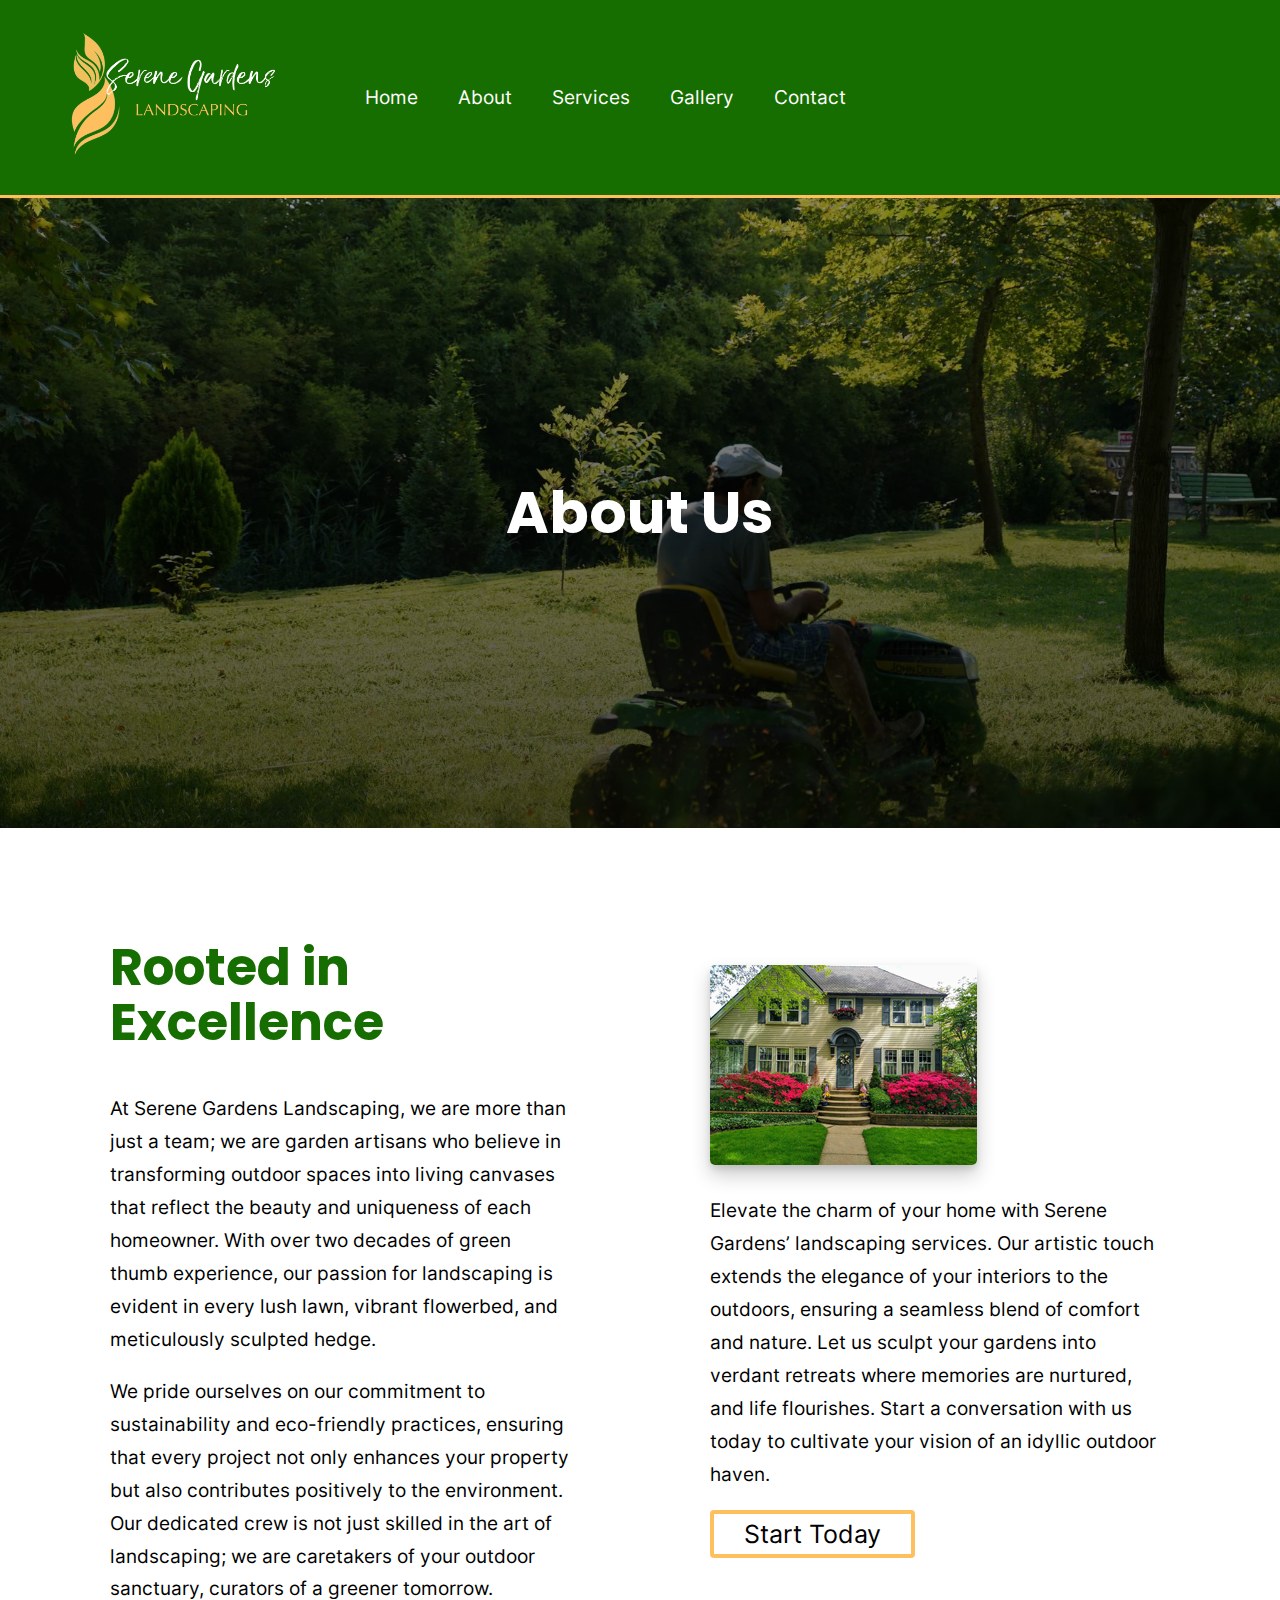
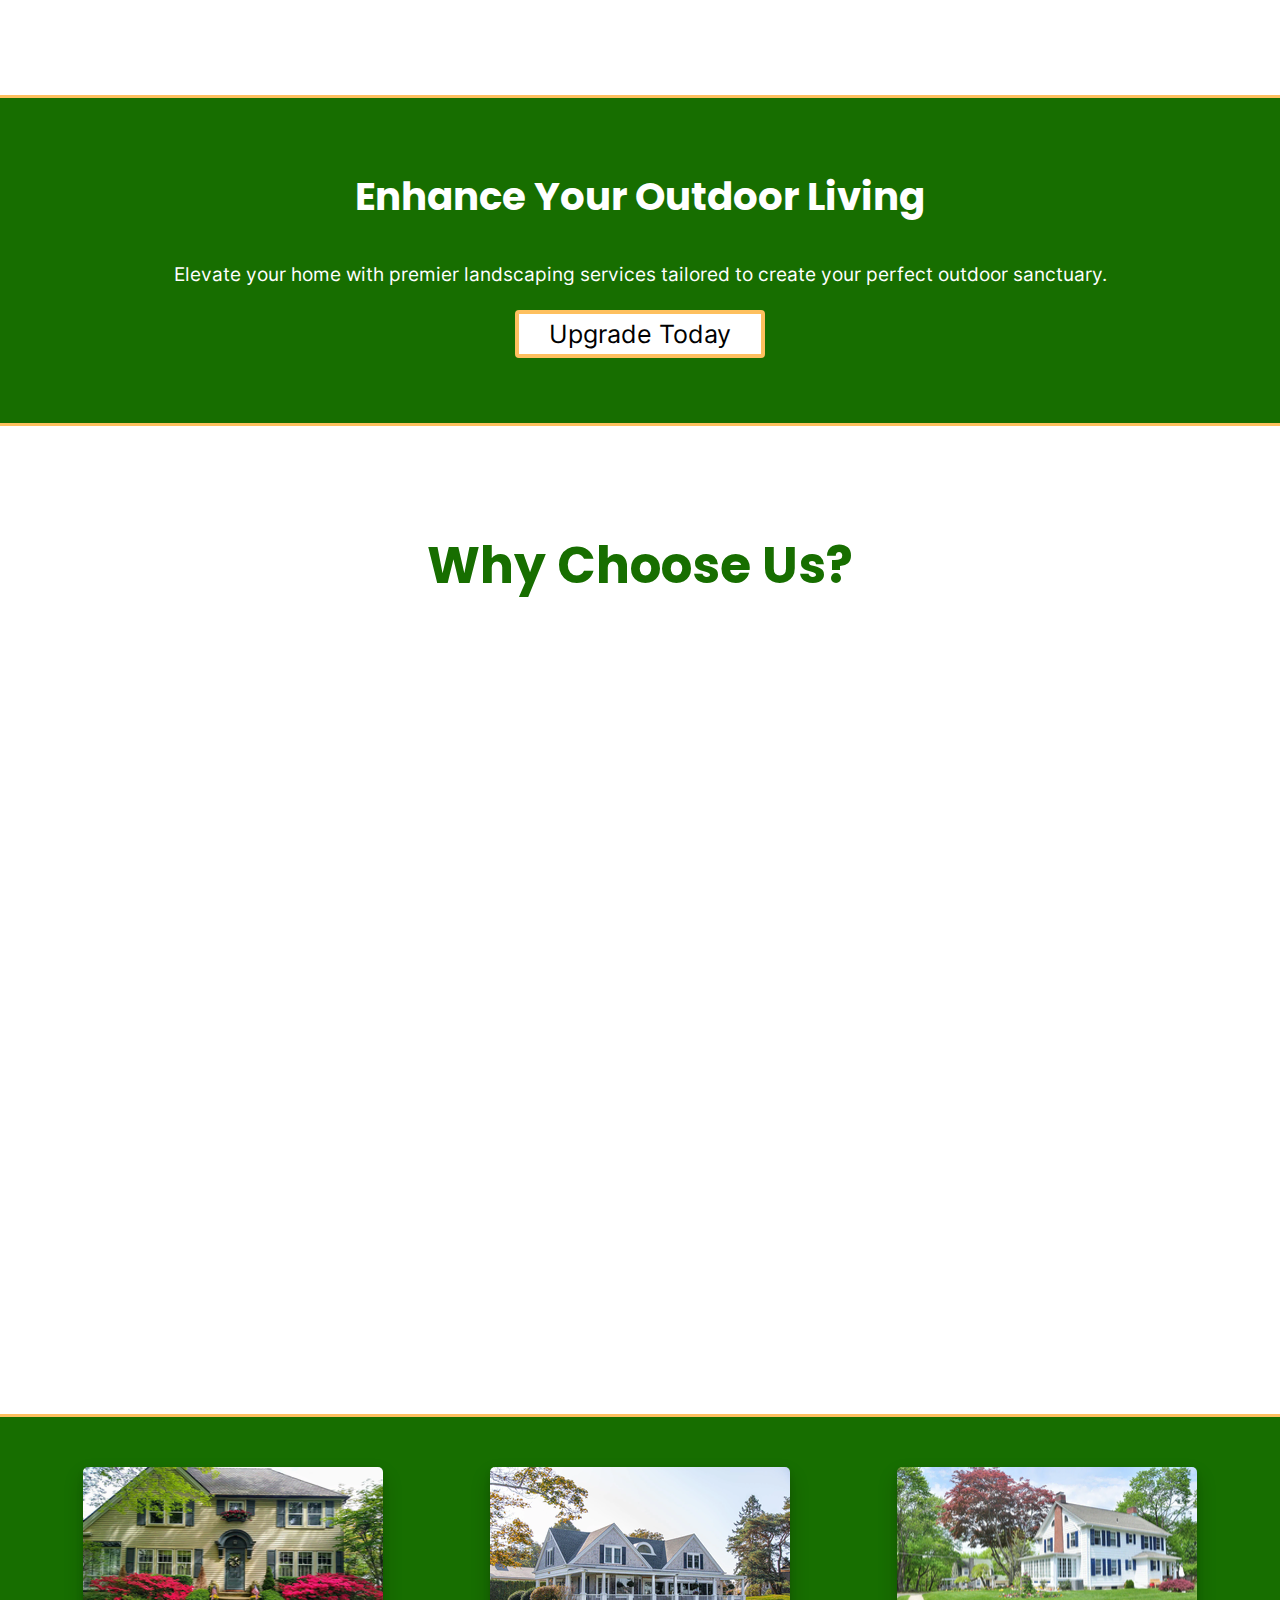
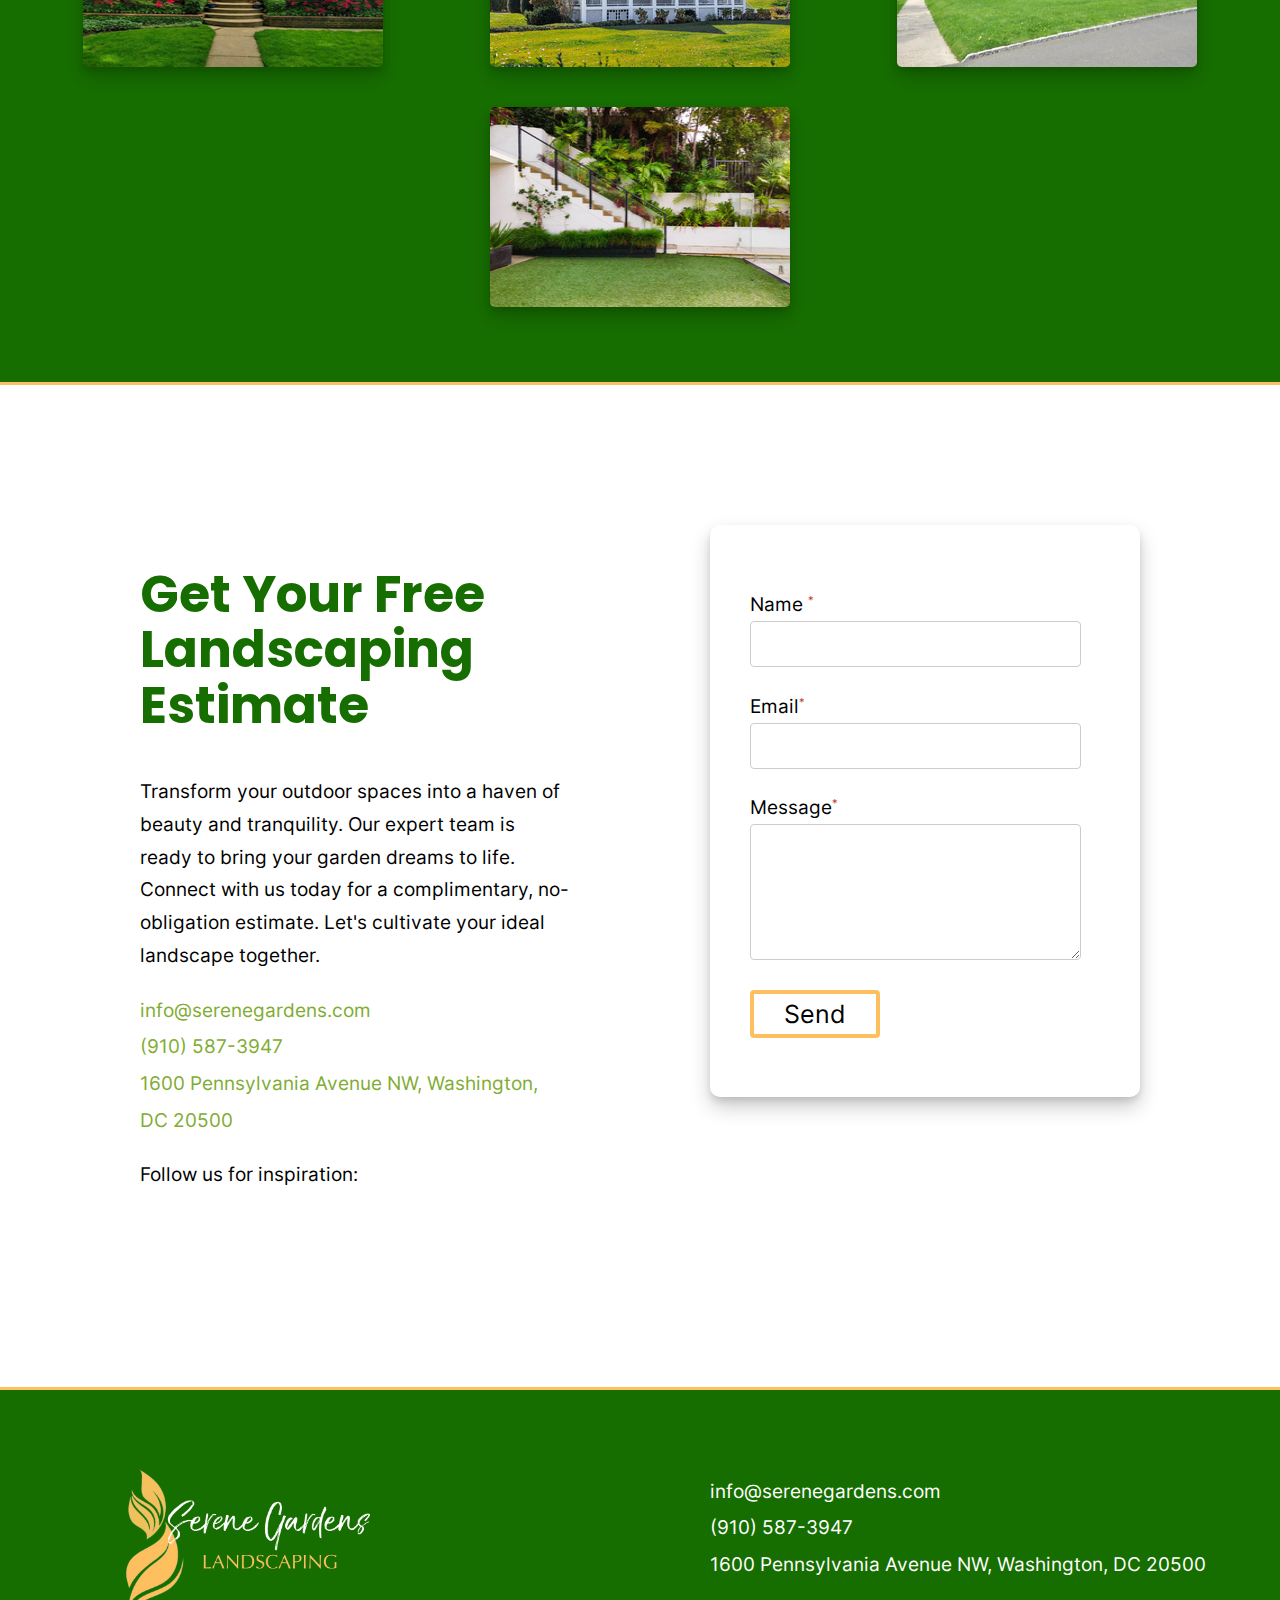
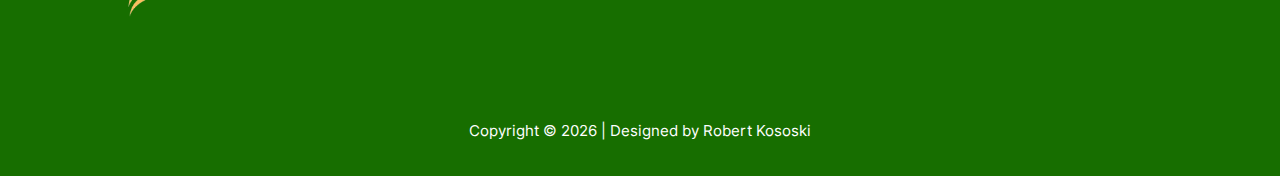
==== commit aeaf804b: "re-arranging" ====
--- a/about.html
+++ b/about.html
@@ -79,38 +79,53 @@
 
     <!-- ------------------START HERO---------------------------- -->
     <div class="hero">
-        <div class="hero-image-about">
-          <div class="hero-text">
-            <h1>About Us</h1>
-            <!-- <p>Welcome to Our Website</p> -->
-            <!-- <a href="contact.html"><button>Contact Us</button></a> -->
-          </div>
-        </div>
-      </div>
+      <div class="hero-image-about">
+        <div class="hero-text">
+          <h1>About Us</h1>
+          <!-- <p>Welcome to Our Website</p> -->
+          <!-- <a href="contact.html"><button>Contact Us</button></a> -->
+        </div>
+      </div>
+    </div>
     <!-- ------------------END HERO---------------------------- -->
 
     <!-- START 2 COLUMN FLEXBOX - ABOUT US-->
     <section class="two-column-flex-container about-us">
-        <div class="two-column-flex-item">
-            <h2>Rooted in Excellence</h2>
-            <p>
-                At Serene Gardens Landscaping, we are more than just a team; we are garden artisans who believe in transforming outdoor spaces into living canvases that reflect the beauty and uniqueness of each homeowner. With over two decades of green thumb experience, our passion for landscaping is evident in every lush lawn, vibrant flowerbed, and meticulously sculpted hedge.
-
-            </p>
-            <p>
-                We pride ourselves on our commitment to sustainability and eco-friendly practices, ensuring that every project not only enhances your property but also contributes positively to the environment. Our dedicated crew is not just skilled in the art of landscaping; we are caretakers of your outdoor sanctuary, curators of a greener tomorrow.
-            </p>
-        </div>
-        <div class="two-column-flex-item">
-            <img class= "about-image" src="assets/images/small gallery/front of large home with red plants.webp">
-            <p>
-                Elevate the charm of your home with Serene Gardens’ landscaping services. Our artistic touch extends the elegance of your interiors to the outdoors, ensuring a seamless blend of comfort and nature. Let us sculpt your gardens into verdant retreats where memories are nurtured, and life flourishes. Start a conversation with us today to cultivate your vision of an idyllic outdoor haven.
-            </p>
-            <a href="#cta"><button>Start Today</button></a>
-        </div>
+      <div class="two-column-flex-item about-item-text">
+        <h2>Rooted in Excellence</h2>
+        <p>
+          At Serene Gardens Landscaping, we are more than just a team; we are
+          garden artisans who believe in transforming outdoor spaces into living
+          canvases that reflect the beauty and uniqueness of each homeowner.
+          With over two decades of green thumb experience, our passion for
+          landscaping is evident in every lush lawn, vibrant flowerbed, and
+          meticulously sculpted hedge.
+        </p>
+        <p>
+          We pride ourselves on our commitment to sustainability and
+          eco-friendly practices, ensuring that every project not only enhances
+          your property but also contributes positively to the environment. Our
+          dedicated crew is not just skilled in the art of landscaping; we are
+          caretakers of your outdoor sanctuary, curators of a greener tomorrow.
+        </p>
+      </div>
+      <div class="two-column-flex-item about-item-image-text">
+        <img
+          class="about-image"
+          src="assets/images/small gallery/front of large home with red plants.webp"
+        />
+        <p>
+          Elevate the charm of your home with Serene Gardens’ landscaping
+          services. Our artistic touch extends the elegance of your interiors to
+          the outdoors, ensuring a seamless blend of comfort and nature. Let us
+          sculpt your gardens into verdant retreats where memories are nurtured,
+          and life flourishes. Start a conversation with us today to cultivate
+          your vision of an idyllic outdoor haven.
+        </p>
+        <a href="#cta"><button>Start Today</button></a>
+      </div>
     </section>
     <!-- END 2 COLUMN FLEXBOX - ABOUT US-->
-    
 
     <!-- --START FULL WIDTH BANNER-- -->
 
@@ -141,31 +156,61 @@
     <!-- START 3 COLUMN FLEX CONTAINER - REASONS-->
 
     <section class="three-column-flex-container reasons-container">
-        <div class="three-column-flex-item reasons fade-in-one" id="fade-in">
-            <svg class= "reasons-svg" xmlns="http://www.w3.org/2000/svg" viewBox="0 0 576 512"><path d="M575.8 255.5c0 18-15 32.1-32 32.1h-32l.7 160.2c0 2.7-.2 5.4-.5 8.1V472c0 22.1-17.9 40-40 40H456c-1.1 0-2.2 0-3.3-.1c-1.4 .1-2.8 .1-4.2 .1H416 392c-22.1 0-40-17.9-40-40V448 384c0-17.7-14.3-32-32-32H256c-17.7 0-32 14.3-32 32v64 24c0 22.1-17.9 40-40 40H160 128.1c-1.5 0-3-.1-4.5-.2c-1.2 .1-2.4 .2-3.6 .2H104c-22.1 0-40-17.9-40-40V360c0-.9 0-1.9 .1-2.8V287.6H32c-18 0-32-14-32-32.1c0-9 3-17 10-24L266.4 8c7-7 15-8 22-8s15 2 21 7L564.8 231.5c8 7 12 15 11 24z"/></svg>
-            <h3>Experience</h3>
-            <h5>Decades of Green Thumbs</h5>
-            <p>
-                Our seasoned experts bring over 20 years of horticultural prowess, transforming ordinary yards into extraordinary landscapes. We're not just lawn experts; we're passionate stewards of your green space
-            </p>
-        </div>
-
-        <div class="three-column-flex-item reasons fade-in-two" id="fade-in">
-            <svg class= "reasons-svg" xmlns="http://www.w3.org/2000/svg" viewBox="0 0 384 512"><path d="M272 384c9.6-31.9 29.5-59.1 49.2-86.2l0 0c5.2-7.1 10.4-14.2 15.4-21.4c19.8-28.5 31.4-63 31.4-100.3C368 78.8 289.2 0 192 0S16 78.8 16 176c0 37.3 11.6 71.9 31.4 100.3c5 7.2 10.2 14.3 15.4 21.4l0 0c19.8 27.1 39.7 54.4 49.2 86.2H272zM192 512c44.2 0 80-35.8 80-80V416H112v16c0 44.2 35.8 80 80 80zM112 176c0 8.8-7.2 16-16 16s-16-7.2-16-16c0-61.9 50.1-112 112-112c8.8 0 16 7.2 16 16s-7.2 16-16 16c-44.2 0-80 35.8-80 80z"/></svg>
-            <h3>Solutions</h3>
-            <h5>Tailored Landscaping Mastery</h5>
-            <p>
-                Every garden has its own soul, and we listen to it. Our landscaping solutions are crafted to fit the unique contour and personality of your property, ensuring your outdoor space is a reflection of you.
-            </p>
-        </div>
-        <div class="three-column-flex-item reasons fade-in-three" id="fade-in">
-            <svg class= "reasons-svg" xmlns="http://www.w3.org/2000/svg" viewBox="0 0 640 512"><path d="M323.4 85.2l-96.8 78.4c-16.1 13-19.2 36.4-7 53.1c12.9 17.8 38 21.3 55.3 7.8l99.3-77.2c7-5.4 17-4.2 22.5 2.8s4.2 17-2.8 22.5l-20.9 16.2L550.2 352H592c26.5 0 48-21.5 48-48V176c0-26.5-21.5-48-48-48H516h-4-.7l-3.9-2.5L434.8 79c-15.3-9.8-33.2-15-51.4-15c-21.8 0-43 7.5-60 21.2zm22.8 124.4l-51.7 40.2C263 274.4 217.3 268 193.7 235.6c-22.2-30.5-16.6-73.1 12.7-96.8l83.2-67.3c-11.6-4.9-24.1-7.4-36.8-7.4C234 64 215.7 69.6 200 80l-72 48H48c-26.5 0-48 21.5-48 48V304c0 26.5 21.5 48 48 48H156.2l91.4 83.4c19.6 17.9 49.9 16.5 67.8-3.1c5.5-6.1 9.2-13.2 11.1-20.6l17 15.6c19.5 17.9 49.9 16.6 67.8-2.9c4.5-4.9 7.8-10.6 9.9-16.5c19.4 13 45.8 10.3 62.1-7.5c17.9-19.5 16.6-49.9-2.9-67.8l-134.2-123z"/></svg>
-            <h3>Reliability</h3>
-            <h5>Consistently Excellent</h5>
-            <p>
-                In the world of landscaping, we are the steadfast oaks. Our commitment to consistency and excellence ensures that every blade of grass, every trimmed hedge is a testament to lasting quality
-            </p>
-        </div>
+      <div class="three-column-flex-item reasons fade-in-one" id="fade-in">
+        <svg
+          class="reasons-svg"
+          xmlns="http://www.w3.org/2000/svg"
+          viewBox="0 0 576 512"
+        >
+          <path
+            d="M575.8 255.5c0 18-15 32.1-32 32.1h-32l.7 160.2c0 2.7-.2 5.4-.5 8.1V472c0 22.1-17.9 40-40 40H456c-1.1 0-2.2 0-3.3-.1c-1.4 .1-2.8 .1-4.2 .1H416 392c-22.1 0-40-17.9-40-40V448 384c0-17.7-14.3-32-32-32H256c-17.7 0-32 14.3-32 32v64 24c0 22.1-17.9 40-40 40H160 128.1c-1.5 0-3-.1-4.5-.2c-1.2 .1-2.4 .2-3.6 .2H104c-22.1 0-40-17.9-40-40V360c0-.9 0-1.9 .1-2.8V287.6H32c-18 0-32-14-32-32.1c0-9 3-17 10-24L266.4 8c7-7 15-8 22-8s15 2 21 7L564.8 231.5c8 7 12 15 11 24z"
+          />
+        </svg>
+        <h3>Experience</h3>
+        <h5>Decades of Green Thumbs</h5>
+        <p>
+          Our seasoned experts bring over 20 years of horticultural prowess,
+          transforming ordinary yards into extraordinary landscapes. We're not
+          just lawn experts; we're passionate stewards of your green space
+        </p>
+      </div>
+
+      <div class="three-column-flex-item reasons fade-in-two" id="fade-in">
+        <svg
+          class="reasons-svg"
+          xmlns="http://www.w3.org/2000/svg"
+          viewBox="0 0 384 512"
+        >
+          <path
+            d="M272 384c9.6-31.9 29.5-59.1 49.2-86.2l0 0c5.2-7.1 10.4-14.2 15.4-21.4c19.8-28.5 31.4-63 31.4-100.3C368 78.8 289.2 0 192 0S16 78.8 16 176c0 37.3 11.6 71.9 31.4 100.3c5 7.2 10.2 14.3 15.4 21.4l0 0c19.8 27.1 39.7 54.4 49.2 86.2H272zM192 512c44.2 0 80-35.8 80-80V416H112v16c0 44.2 35.8 80 80 80zM112 176c0 8.8-7.2 16-16 16s-16-7.2-16-16c0-61.9 50.1-112 112-112c8.8 0 16 7.2 16 16s-7.2 16-16 16c-44.2 0-80 35.8-80 80z"
+          />
+        </svg>
+        <h3>Solutions</h3>
+        <h5>Tailored Landscaping Mastery</h5>
+        <p>
+          Every garden has its own soul, and we listen to it. Our landscaping
+          solutions are crafted to fit the unique contour and personality of
+          your property, ensuring your outdoor space is a reflection of you.
+        </p>
+      </div>
+      <div class="three-column-flex-item reasons fade-in-three" id="fade-in">
+        <svg
+          class="reasons-svg"
+          xmlns="http://www.w3.org/2000/svg"
+          viewBox="0 0 640 512"
+        >
+          <path
+            d="M323.4 85.2l-96.8 78.4c-16.1 13-19.2 36.4-7 53.1c12.9 17.8 38 21.3 55.3 7.8l99.3-77.2c7-5.4 17-4.2 22.5 2.8s4.2 17-2.8 22.5l-20.9 16.2L550.2 352H592c26.5 0 48-21.5 48-48V176c0-26.5-21.5-48-48-48H516h-4-.7l-3.9-2.5L434.8 79c-15.3-9.8-33.2-15-51.4-15c-21.8 0-43 7.5-60 21.2zm22.8 124.4l-51.7 40.2C263 274.4 217.3 268 193.7 235.6c-22.2-30.5-16.6-73.1 12.7-96.8l83.2-67.3c-11.6-4.9-24.1-7.4-36.8-7.4C234 64 215.7 69.6 200 80l-72 48H48c-26.5 0-48 21.5-48 48V304c0 26.5 21.5 48 48 48H156.2l91.4 83.4c19.6 17.9 49.9 16.5 67.8-3.1c5.5-6.1 9.2-13.2 11.1-20.6l17 15.6c19.5 17.9 49.9 16.6 67.8-2.9c4.5-4.9 7.8-10.6 9.9-16.5c19.4 13 45.8 10.3 62.1-7.5c17.9-19.5 16.6-49.9-2.9-67.8l-134.2-123z"
+          />
+        </svg>
+        <h3>Reliability</h3>
+        <h5>Consistently Excellent</h5>
+        <p>
+          In the world of landscaping, we are the steadfast oaks. Our commitment
+          to consistency and excellence ensures that every blade of grass, every
+          trimmed hedge is a testament to lasting quality
+        </p>
+      </div>
     </section>
 
     <!-- END 3 COLUMN FLEX CONTAINER - REASONS-->
@@ -206,7 +251,6 @@
     </section>
 
     <!----------------END SMALL GALLERY------------------------->
-
 
     <!----START CALL TO ACTION---->
 
@@ -253,7 +297,7 @@
         </div>
       </div>
       <div class="two-column-flex-item">
-        <form class="contact-form" name="contact">
+        <form class="contact-form" name="contact" netlify>
           <p>
             <label for="name"
               >Name <span class="required-asterisk">*</span></label
@@ -356,9 +400,9 @@
     </footer>
     <!-- ------------------END FOOTER---------------------------- -->
 
+    <script src="assets/js/nav.js"></script>
     <script defer src="assets/js/footer.js"></script>
     <script type="module" src="assets/js/contact.js"></script>
-    <script src="assets/js/nav.js"></script>
     <script type="module" src="assets/js/variables.js"></script>
     <script type="module" src="assets/js/sections.js"></script>
   </body>
--- a/assets/scss/main.css
+++ b/assets/scss/main.css
@@ -7,7 +7,7 @@
 :root {
   --email-address: "info@serenegardens.com";
   --phone-number: "(910) 587-3947";
-  --physical-address: "1117 Northern Bright Dr. Southern Pines, NC - 28387";
+  --physical-address: "1600 Pennsylvania Avenue NW, Washington, DC 20500";
 }
 
 @font-face {
@@ -71,7 +71,7 @@
 :root {
   --email-address: "info@serenegardens.com";
   --phone-number: "(910) 587-3947";
-  --physical-address: "1117 Northern Bright Dr. Southern Pines, NC - 28387";
+  --physical-address: "1600 Pennsylvania Avenue NW, Washington, DC 20500";
 }
 
 @font-face {
@@ -400,41 +400,25 @@
   transition: opacity 4s ease-in-out;
 }
 
+@media (max-width: 768px) {
+  .about-item-text {
+    padding-bottom: 10px;
+  }
+  .about-item-image-text {
+    padding-top: 0px;
+  }
+}
 .about-us {
   align-items: center;
 }
 
+.about-image {
+  box-shadow: 0 4px 6px rgba(0, 0, 0, 0.1), 0 10px 20px rgba(0, 0, 0, 0.2);
+  border-radius: 5px;
+}
+
 .reasons h5 {
   color: #176E00;
-}
-
-.fade-in-one {
-  opacity: 0;
-  transition: opacity 1s ease-in-out !important;
-}
-
-.fade-in-two {
-  opacity: 0;
-  transition: opacity 2s ease-in-out !important;
-}
-
-.fade-in-three {
-  opacity: 0;
-  transition: opacity 3s ease-in-out !important;
-}
-
-.fade-in-four {
-  opacity: 0;
-  transition: opacity 4s ease-in-out !important;
-}
-
-.fade-in-five {
-  opacity: 0;
-  transition: opacity 5s ease-in-out !important;
-}
-
-.fade-in-view {
-  opacity: 1 !important;
 }
 
 .reasons-container {
@@ -457,9 +441,33 @@
   padding-top: 10px;
 }
 
-.about-image {
-  box-shadow: 0 4px 6px rgba(0, 0, 0, 0.1), 0 10px 20px rgba(0, 0, 0, 0.2);
-  border-radius: 5px;
+.fade-in-one {
+  opacity: 0;
+  transition: opacity 1s ease-in-out !important;
+}
+
+.fade-in-two {
+  opacity: 0;
+  transition: opacity 2s ease-in-out !important;
+}
+
+.fade-in-three {
+  opacity: 0;
+  transition: opacity 3s ease-in-out !important;
+}
+
+.fade-in-four {
+  opacity: 0;
+  transition: opacity 4s ease-in-out !important;
+}
+
+.fade-in-five {
+  opacity: 0;
+  transition: opacity 5s ease-in-out !important;
+}
+
+.fade-in-view {
+  opacity: 1 !important;
 }
 
 :root {
@@ -471,7 +479,7 @@
 :root {
   --email-address: "info@serenegardens.com";
   --phone-number: "(910) 587-3947";
-  --physical-address: "1117 Northern Bright Dr. Southern Pines, NC - 28387";
+  --physical-address: "1600 Pennsylvania Avenue NW, Washington, DC 20500";
 }
 
 @font-face {
@@ -597,7 +605,7 @@
 :root {
   --email-address: "info@serenegardens.com";
   --phone-number: "(910) 587-3947";
-  --physical-address: "1117 Northern Bright Dr. Southern Pines, NC - 28387";
+  --physical-address: "1600 Pennsylvania Avenue NW, Washington, DC 20500";
 }
 
 @font-face {
@@ -661,7 +669,7 @@
 :root {
   --email-address: "info@serenegardens.com";
   --phone-number: "(910) 587-3947";
-  --physical-address: "1117 Northern Bright Dr. Southern Pines, NC - 28387";
+  --physical-address: "1600 Pennsylvania Avenue NW, Washington, DC 20500";
 }
 
 @font-face {
@@ -751,7 +759,7 @@
 :root {
   --email-address: "info@serenegardens.com";
   --phone-number: "(910) 587-3947";
-  --physical-address: "1117 Northern Bright Dr. Southern Pines, NC - 28387";
+  --physical-address: "1600 Pennsylvania Avenue NW, Washington, DC 20500";
 }
 
 @font-face {
@@ -896,7 +904,6 @@
   display: block;
 }
 
-/* Mobile Navigation */
 :root {
   --primary-color: #176E00;
   --secondary-color: #fec05f;
@@ -906,7 +913,7 @@
 :root {
   --email-address: "info@serenegardens.com";
   --phone-number: "(910) 587-3947";
-  --physical-address: "1117 Northern Bright Dr. Southern Pines, NC - 28387";
+  --physical-address: "1600 Pennsylvania Avenue NW, Washington, DC 20500";
 }
 
 @font-face {
@@ -1028,7 +1035,7 @@
 :root {
   --email-address: "info@serenegardens.com";
   --phone-number: "(910) 587-3947";
-  --physical-address: "1117 Northern Bright Dr. Southern Pines, NC - 28387";
+  --physical-address: "1600 Pennsylvania Avenue NW, Washington, DC 20500";
 }
 
 @font-face {
@@ -1091,11 +1098,11 @@
   border-radius: 4px;
   background-color: #ffffff;
   cursor: pointer;
-  transition: transform 0.3s ease; /* Add transition effect */
+  transition: transform 0.3s ease;
 }
 
 button:hover, .submit-button:hover {
-  transform: scale(1.1); /* Scale up the button size on hover */
+  transform: scale(1.1);
 }
 
 :root {
@@ -1107,7 +1114,7 @@
 :root {
   --email-address: "info@serenegardens.com";
   --phone-number: "(910) 587-3947";
-  --physical-address: "1117 Northern Bright Dr. Southern Pines, NC - 28387";
+  --physical-address: "1600 Pennsylvania Avenue NW, Washington, DC 20500";
 }
 
 @font-face {
@@ -1259,7 +1266,7 @@
 :root {
   --email-address: "info@serenegardens.com";
   --phone-number: "(910) 587-3947";
-  --physical-address: "1117 Northern Bright Dr. Southern Pines, NC - 28387";
+  --physical-address: "1600 Pennsylvania Avenue NW, Washington, DC 20500";
 }
 
 @font-face {
